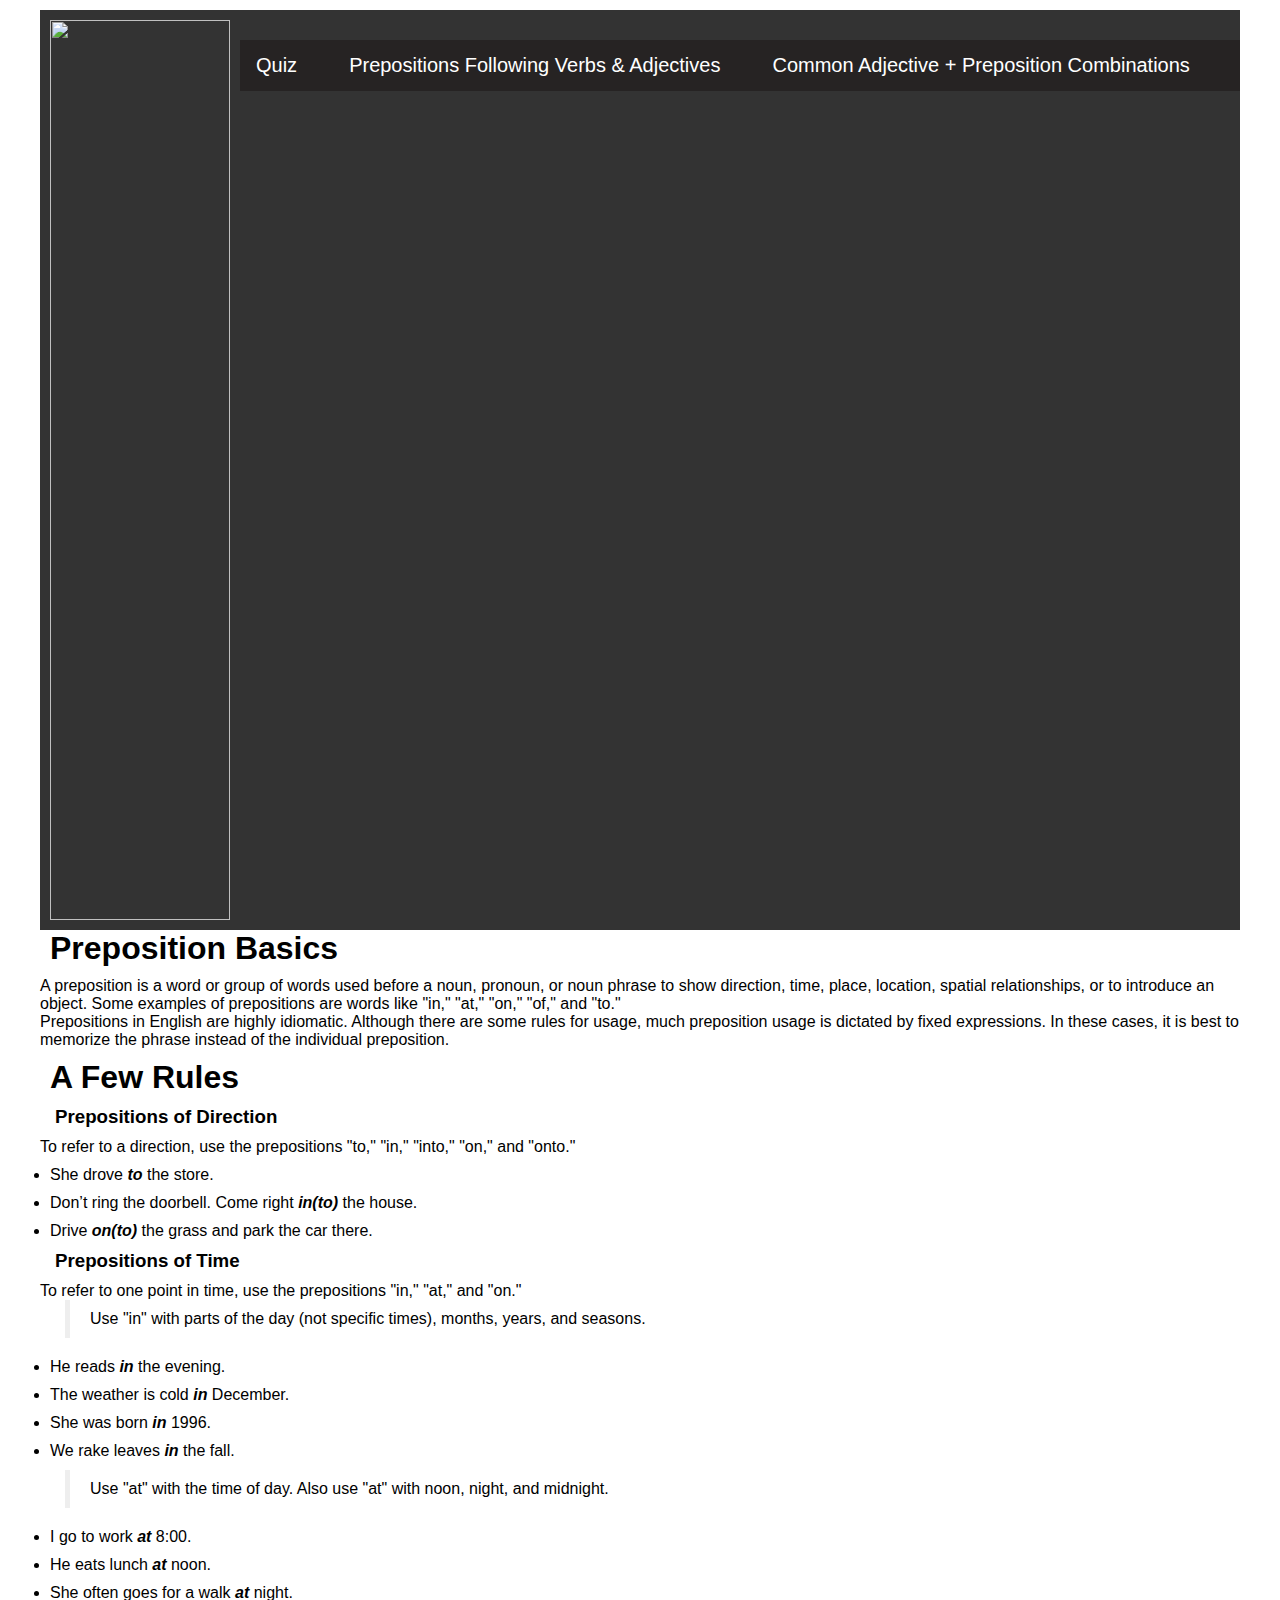
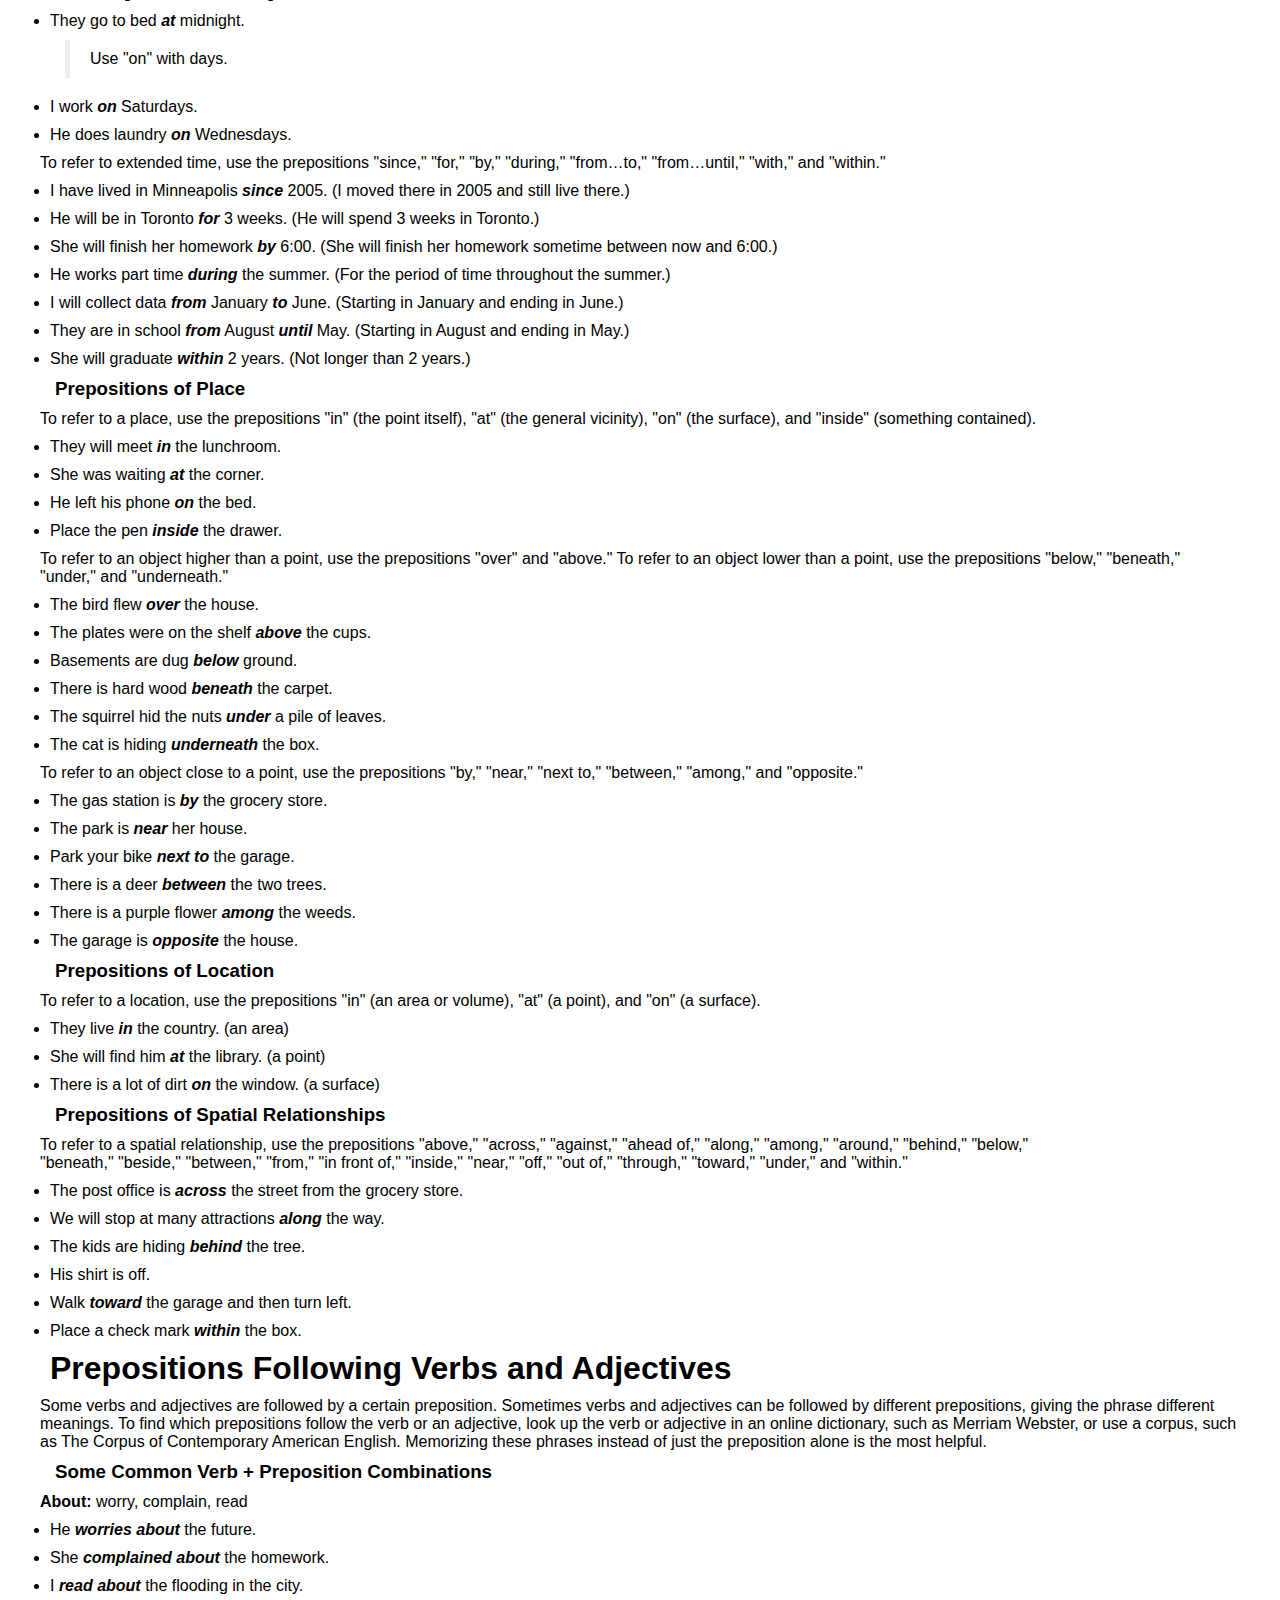
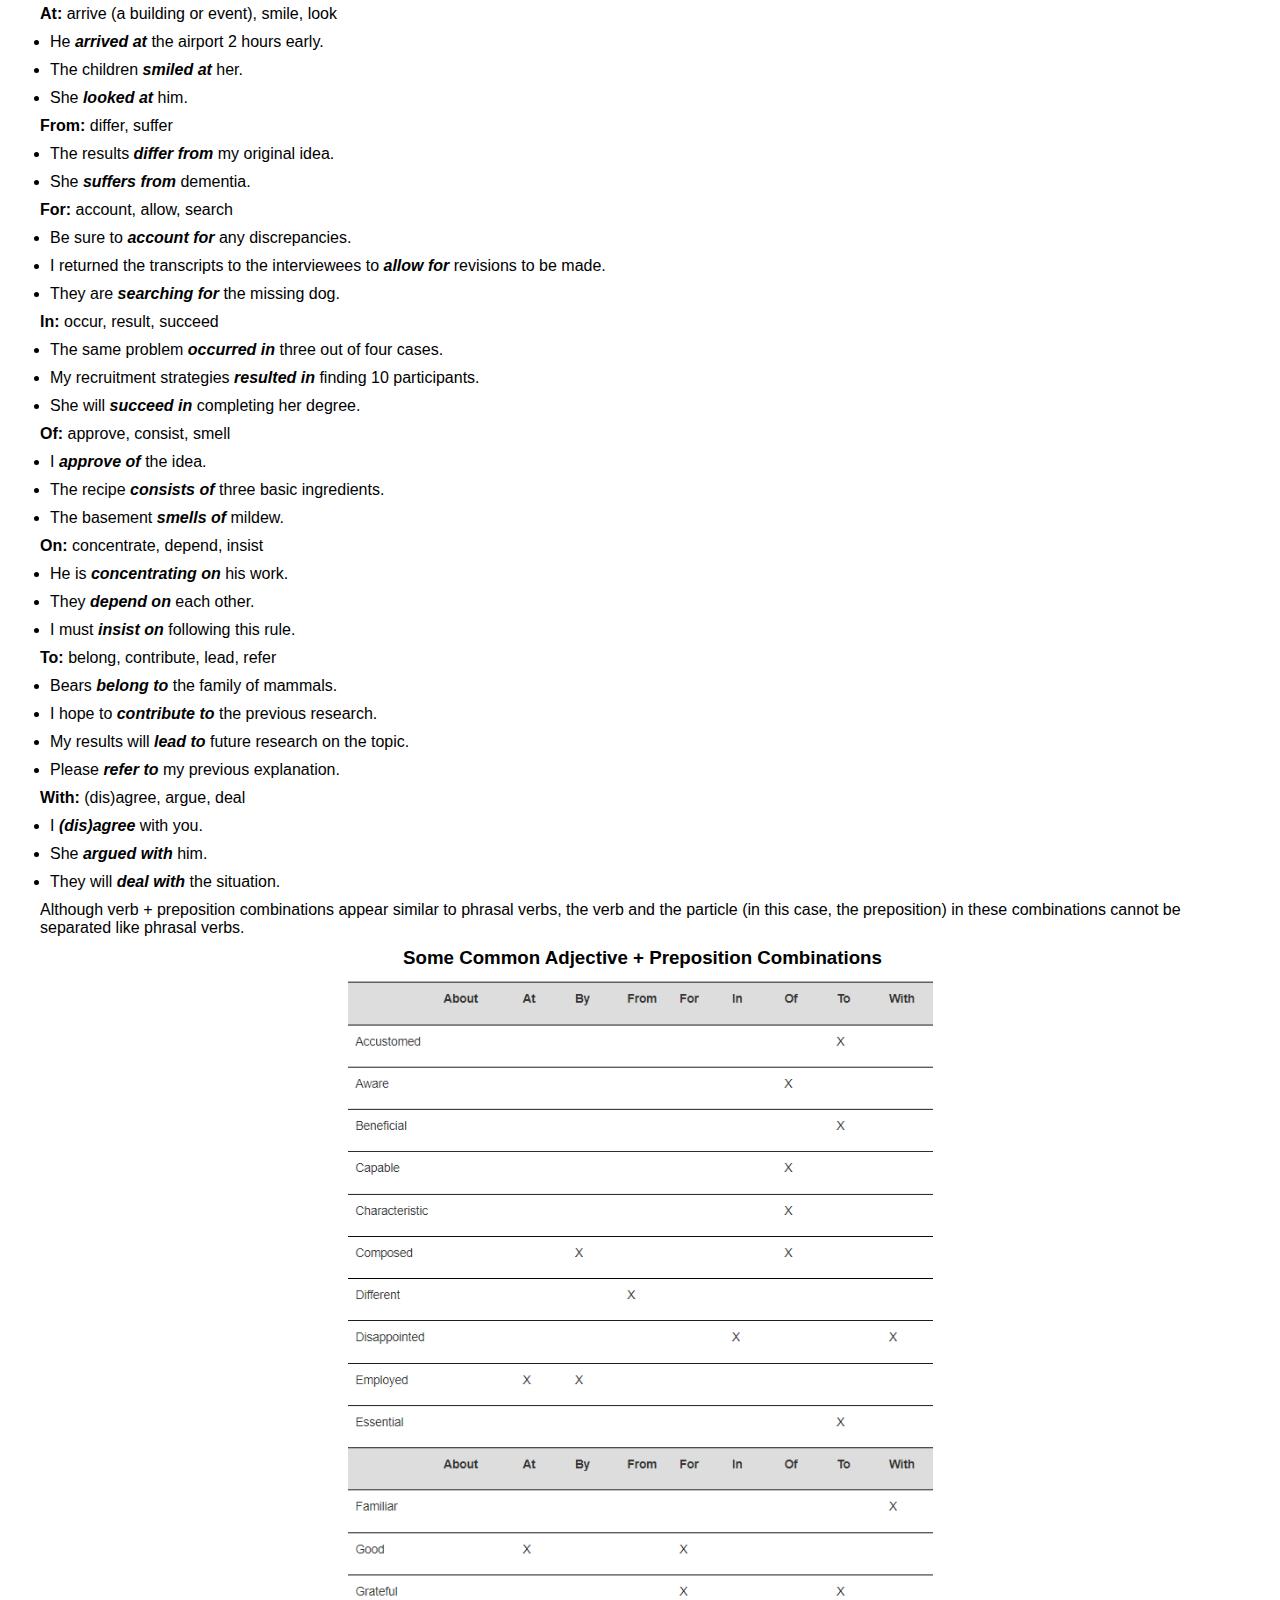
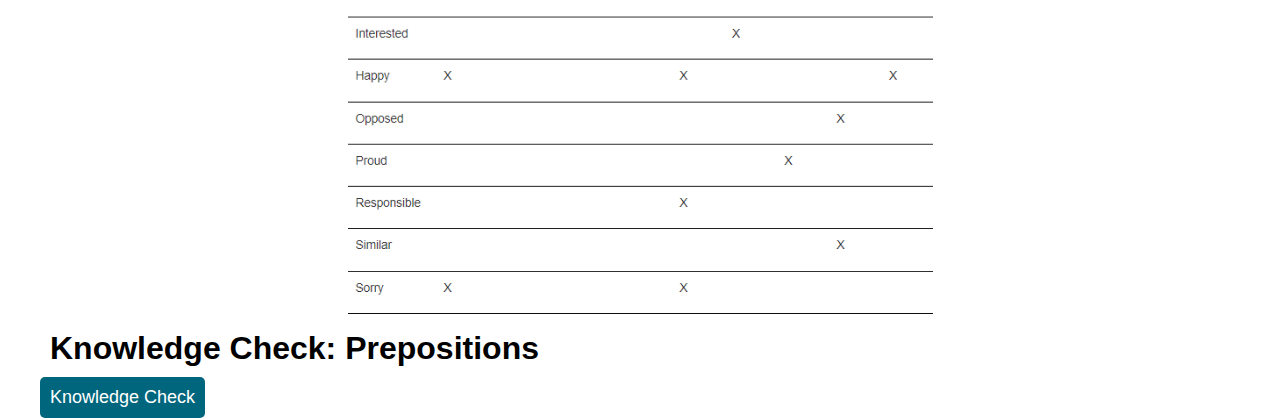
==== index.html @ c56d1563 "Add files via upload" ====
<html>

<head>
    <title>Prepositions | by Charan Katyal</title>
    <link rel="stylesheet" href="css/style.css" />
    <link rel="icon" href="Images/icon.png">
</head>

<body>
    <div class="container">
        <div class="row" id="row-1" style="background:#333">
            <div class="logo" style="color: #333;"><img src="images/logo.png" width="100%" /></div>
            <div class="menu">
                <ul>
                    <li><a href="quiz.html">Quiz</a></li>
                    <li><a href="#Prepositions Following Verbs and Adjectives">Prepositions Following Verbs &
                            Adjectives</a></li>
                    <li><a href="#Some Common Adjective + Preposition Combinations">Common Adjective + Preposition Combinations</a></li>
                </ul>
            </div>
        </div>
        <div class="entire">
            <div class="basic">
                <h1>Preposition Basics</h1>
                <p>A preposition is a word or group of words used before a noun, pronoun, or noun phrase to show
                    direction, time, place, location, spatial relationships, or to introduce an object. Some examples of
                    prepositions are words like "in," "at," "on," "of," and "to."</p>
                <p>
                    Prepositions in English are highly idiomatic. Although there are some rules for usage, much
                    preposition usage is dictated by fixed expressions. In these cases, it is best to memorize the
                    phrase instead of the individual preposition.
                </p>

            </div>
            <div class="rules">
                <h1>A Few Rules</h1>
                <h3>Prepositions of Direction</h3>
                <p>To refer to a direction, use the prepositions "to," "in," "into," "on," and "onto."</p>
                <ul>
                    <li>She drove <b><i>to</i></b> the store.</li>
                    <li>Don’t ring the doorbell. Come right <b><i>in(to)</i></b> the house.</li>
                    <li>Drive <b><i>on(to)</i></b> the grass and park the car there.</li>
                </ul>
                <h3>Prepositions of Time</h3>
                <p>To refer to one point in time, use the prepositions "in," "at," and "on."</p>
                <blockquote>Use "in" with parts of the day (not specific times), months, years, and seasons.
                </blockquote>
                <ul>
                    <li>He reads <b><i>in</i></b> the evening.</li>
                    <li>The weather is cold <b><i>in</i></b> December.</li>
                    <li>She was born <b><i>in</i></b> 1996.</li>
                    <li>We rake leaves <b><i>in</i></b> the fall.</li>
                </ul>
                <blockquote>Use "at" with the time of day. Also use "at" with noon, night, and midnight.</blockquote>
                <ul>
                    <li>I go to work <b><i>at</i></b> 8:00.</li>
                    <li>He eats lunch <b><i>at</i></b> noon.</li>
                    <li>She often goes for a walk <b><i>at</i></b> night.</li>
                    <li>They go to bed <b><i>at</i></b> midnight.</li>
                </ul>
                <blockquote>Use "on" with days.</blockquote>
                <ul>
                    <li>I work <b><i>on</i></b> Saturdays.</li>
                    <li>He does laundry <b><i>on</i></b> Wednesdays.</li>
                </ul>
                <p>To refer to extended time, use the prepositions "since," "for," "by," "during," "from…to,"
                    "from…until," "with," and "within."</p>
                <ul>
                    <li>I have lived in Minneapolis <b><i>since</i></b> 2005. (I moved there in 2005 and still live
                        there.)</li>
                    <li>He will be in Toronto <b><i>for</i></b> 3 weeks. (He will spend 3 weeks in Toronto.)</li>
                    <li>She will finish her homework <b><i>by</i></b> 6:00. (She will finish her homework sometime
                        between now and
                        6:00.)</li>
                    <li>He works part time <b><i>during</i></b> the summer. (For the period of time throughout the
                        summer.)</li>
                    <li>I will collect data <b><i>from</i></b> January <b><i>to</i></b> June. (Starting in January and
                        ending in June.)</li>
                    <li>They are in school <b><i>from</i></b> August <b><i>until</i></b> May. (Starting in August and
                        ending in May.)</li>
                    <li>She will graduate <b><i>within</i></b> 2 years. (Not longer than 2 years.)</li>
                </ul>

                <h3>Prepositions of Place</h3>
                <p>To refer to a place, use the prepositions "in" (the point itself), "at" (the general vicinity), "on"
                    (the surface), and "inside" (something contained).</p>
                <ul>
                    <li>They will meet <b><i>in</i></b> the lunchroom.</li>
                    <li>She was waiting <b><i>at</i></b> the corner.</li>
                    <li>He left his phone <b><i>on</i></b> the bed.</li>
                    <li>Place the pen <b><i>inside</i></b> the drawer.</li>
                </ul>
                <p>To refer to an object higher than a point, use the prepositions "over" and "above." To refer to an
                    object lower than a point, use the prepositions "below," "beneath," "under," and "underneath."</p>
                <ul>
                    <li>The bird flew <b><i>over</i></b> the house.</li>
                    <li>The plates were on the shelf <b><i>above</i></b> the cups.</li>
                    <li>Basements are dug <b><i>below</i></b> ground.</li>
                    <li>There is hard wood <b><i>beneath</i></b> the carpet.</li>
                    <li>The squirrel hid the nuts <b><i>under</i></b> a pile of leaves.</li>
                    <li>The cat is hiding <b><i>underneath</i></b> the box.</li>
                </ul>
                <p> To refer to an object close to a point, use the prepositions "by," "near," "next to," "between,"
                    "among," and "opposite."</p>
                <ul>
                    <li>The gas station is <b><i>by</i></b> the grocery store.</li>
                    <li>The park is <b><i>near</i></b> her house.</li>
                    <li>Park your bike <b><i>next to</i></b> the garage.</li>
                    <li>There is a deer <b><i>between</i></b> the two trees.</li>
                    <li>There is a purple flower <b><i>among</i></b> the weeds.</li>
                    <li>The garage is <b><i>opposite</i></b> the house.</li>
                </ul>
                <h3>Prepositions of Location</h3>
                <p>To refer to a location, use the prepositions "in" (an area or volume), "at" (a point), and "on" (a
                    surface).</p>
                <ul>
                    <li>They live <b><i>in</i></b> the country. (an area)</li>
                    <li>She will find him <b><i>at</i></b> the library. (a point)</li>
                    <li>There is a lot of dirt <b><i>on</i></b> the window. (a surface)</li>
                </ul>
                <h3>Prepositions of Spatial Relationships</h3>
                <p>To refer to a spatial relationship, use the prepositions "above," "across," "against," "ahead of,"
                    "along," "among," "around," "behind," "below,"<br>
                    "beneath," "beside," "between," "from," "in front of," "inside," "near," "off," "out of," "through,"
                    "toward," "under," and "within."</p>
                <a name="Prepositions Following Verbs and Adjectives"></a>
                <ul>
                    <li>The post office is <b><i>across</i></b> the street from the grocery store.</li>
                    <li>We will stop at many attractions <b><i>along</i></b> the way.</li>
                    <li>The kids are hiding <b><i>behind</i></b> the tree.</li>
                    <li>His shirt is <b><i></i></b>off.</li>
                    <li>Walk <b><i>toward</i></b> the garage and then turn left.</li>
                    <li>Place a check mark <b><i>within</i></b> the box.</li>
                </ul>
            </div>
            <div class="verbAndAdjective">

                <h1>Prepositions Following Verbs and Adjectives</h1>
                <p>Some verbs and adjectives are followed by a certain preposition. Sometimes verbs and adjectives can
                    be followed by different prepositions, giving the phrase different meanings. To find which
                    prepositions follow the verb or an adjective, look up the verb or adjective in an online dictionary,
                    such as Merriam Webster, or use a corpus, such as The Corpus of Contemporary American English.
                    Memorizing these phrases instead of just the preposition alone is the most helpful.</p>

                <h3>Some Common Verb + Preposition Combinations</h3>
                <p><b>About:</b> worry, complain, read</p>
                <ul>
                    <li>He <b><i>worries about</i></b> the future.</li>
                    <li>She <b><i>complained about</i></b> the homework.</li>
                    <li>I <b><i>read about</i></b> the flooding in the city.</li>
                </ul>
                <p><b>At:</b> arrive (a building or event), smile, look</p>
                <ul>
                    <li>He <b><i>arrived at</i></b> the airport 2 hours early.</li>
                    <li>The children <b><i>smiled at</i></b> her.</li>
                    <li>She <b><i>looked at</i></b> him.</li>
                </ul>
                <p><b>From:</b> differ, suffer</p>
                <ul>
                    <li>The results <b><i>differ from</i></b> my original idea.</li>
                    <li>She <b><i>suffers from</i></b> dementia.</li>
                </ul>
                <p><b>For:</b> account, allow, search</p>
                <ul>
                    <li>Be sure to <b><i>account for</i></b> any discrepancies.</li>
                    <li>I returned the transcripts to the interviewees to <b><i>allow for</i></b> revisions to be made.
                    </li>
                    <li>They are <b><i>searching for</i></b> the missing dog.</li>
                </ul>

                <p><b>In:</b> occur, result, succeed</p>
                <ul>
                    <li>The same problem <b><i>occurred in</i></b> three out of four cases.</li>
                    <li>My recruitment strategies <b><i>resulted in</i></b> finding 10 participants.</li>
                    <li>She will <b><i>succeed in</i></b> completing her degree.</li>
                </ul>
                <p><b>Of:</b> approve, consist, smell</p>
                <ul>
                    <li>I <b><i>approve of</i></b> the idea.</li>
                    <li>The recipe <b><i>consists of</i></b> three basic ingredients.</li>
                    <li>The basement <b><i>smells of</i></b> mildew.</li>
                </ul>
                <p><b>On:</b> concentrate, depend, insist</p>
                <ul>
                    <li>He is <b><i>concentrating on</i></b> his work.</li>
                    <li>They <b><i>depend on</i></b> each other.</li>
                    <li>I must <b><i>insist on</i></b> following this rule.</li>
                </ul>
                <p><b>To:</b> belong, contribute, lead, refer</p>
                <ul>
                    <li>Bears <b><i>belong to</i></b> the family of mammals.</li>
                    <li>I hope to <b><i>contribute to</i></b> the previous research.</li>
                    <li>My results will <b><i>lead to</i></b> future research on the topic.</li>
                    <li>Please <b><i>refer to</i></b> my previous explanation.</li>
                </ul>
                <a name= "Some Common Adjective + Preposition Combinations"></a>
                <p><b>With:</b> (dis)agree, argue, deal</p>
                <ul>
                    <li>I <b><i>(dis)agree</i></b> with you.</li>
                    <li>She <b><i>argued with</i></b> him.</li>
                    <li>They will <b><i>deal with</i></b> the situation.</li>
                </ul>
                <p>Although verb + preposition combinations appear similar to phrasal verbs, the verb and the particle
                    (in this case, the preposition) in these combinations cannot be separated like phrasal verbs.</p>

                <div style="text-align: center;">
                    <h3>Some Common Adjective + Preposition Combinations</h3>
                    <img src="Images/Preposition.png" alt="" width="600px">
                </div>
                <h1>Knowledge Check: Prepositions</h1>
                <a href="quiz.html"><button>Knowledge Check</button></a>
            </div>
        </div>
    </div>

    <script>
        window.onscroll = function () { myFunction() };

        var header = document.getElementById("row-1");
        var sticky = header.offsetTop;

        function myFunction() {
            if (window.pageYOffset > sticky) {
                header.classList.add("sticky");
            } else {
                header.classList.remove("sticky");
            }
        }
    </script>
</body>

</html>
---- css/style.css ----
* {
    box-sizing: border-box;
    padding: 0px;
    margin: 0px;
    scroll-behavior: smooth;
}

body{
    font-family: Arial, sans-serif;
}

.container {
    width: 1200px;
    margin: auto;
}

.row {
    width: 100%;
    float: left;
}

.logo {
    width: 200px;
    float: left;
    background: #333;
    padding: 10px;
    color: white
}

.menu {
    width: 1000px;
    float: left;
    text-align: Center;
    background: #262323;
    color: white;
    font-size: 50px;
    margin-top: 30px;
}

.menu ul {
    list-style-type: none;
    margin: 0;
    padding: 0;
    overflow: hidden;
    background-color: #262323;
}

.menu li {
    float: left;
}

.menu li a {
    display: block;
    color: white;
    text-align: center;
    padding: 14px 16px;
    text-decoration: none;
}

.menu li a:hover{
    background-color: #111;
}

.menu a {
    color: red;
    text-decoration: none;
    padding: 50px;
    margin-right: 20px;
}

.menu a {
    font-size: 20px
}

blockquote {
    font-size: 1em !important;
    margin-left: 25px !important;
}

blockquote {
    padding: 10px 20px;
    margin: 0 0 20px;
    font-size: 17.5px;
    border-left: 5px solid #eee;
}

button{
    background-color: rgb(0 102 125);
    border: 0px;
    padding: 10px;
    color: white;
    font-size: large;
    border-radius: 5px;
    cursor: pointer;
}

button:hover{
    background-color: #d4af37;
}

.entire h1{
    margin: 10px;
}

.entire h3{
    margin: 10px 10px 10px 15px;
}

.sticky {
    position: fixed;
    top: 0;
    width: 1200px;
}

.entire li{
    margin: 10px;
}
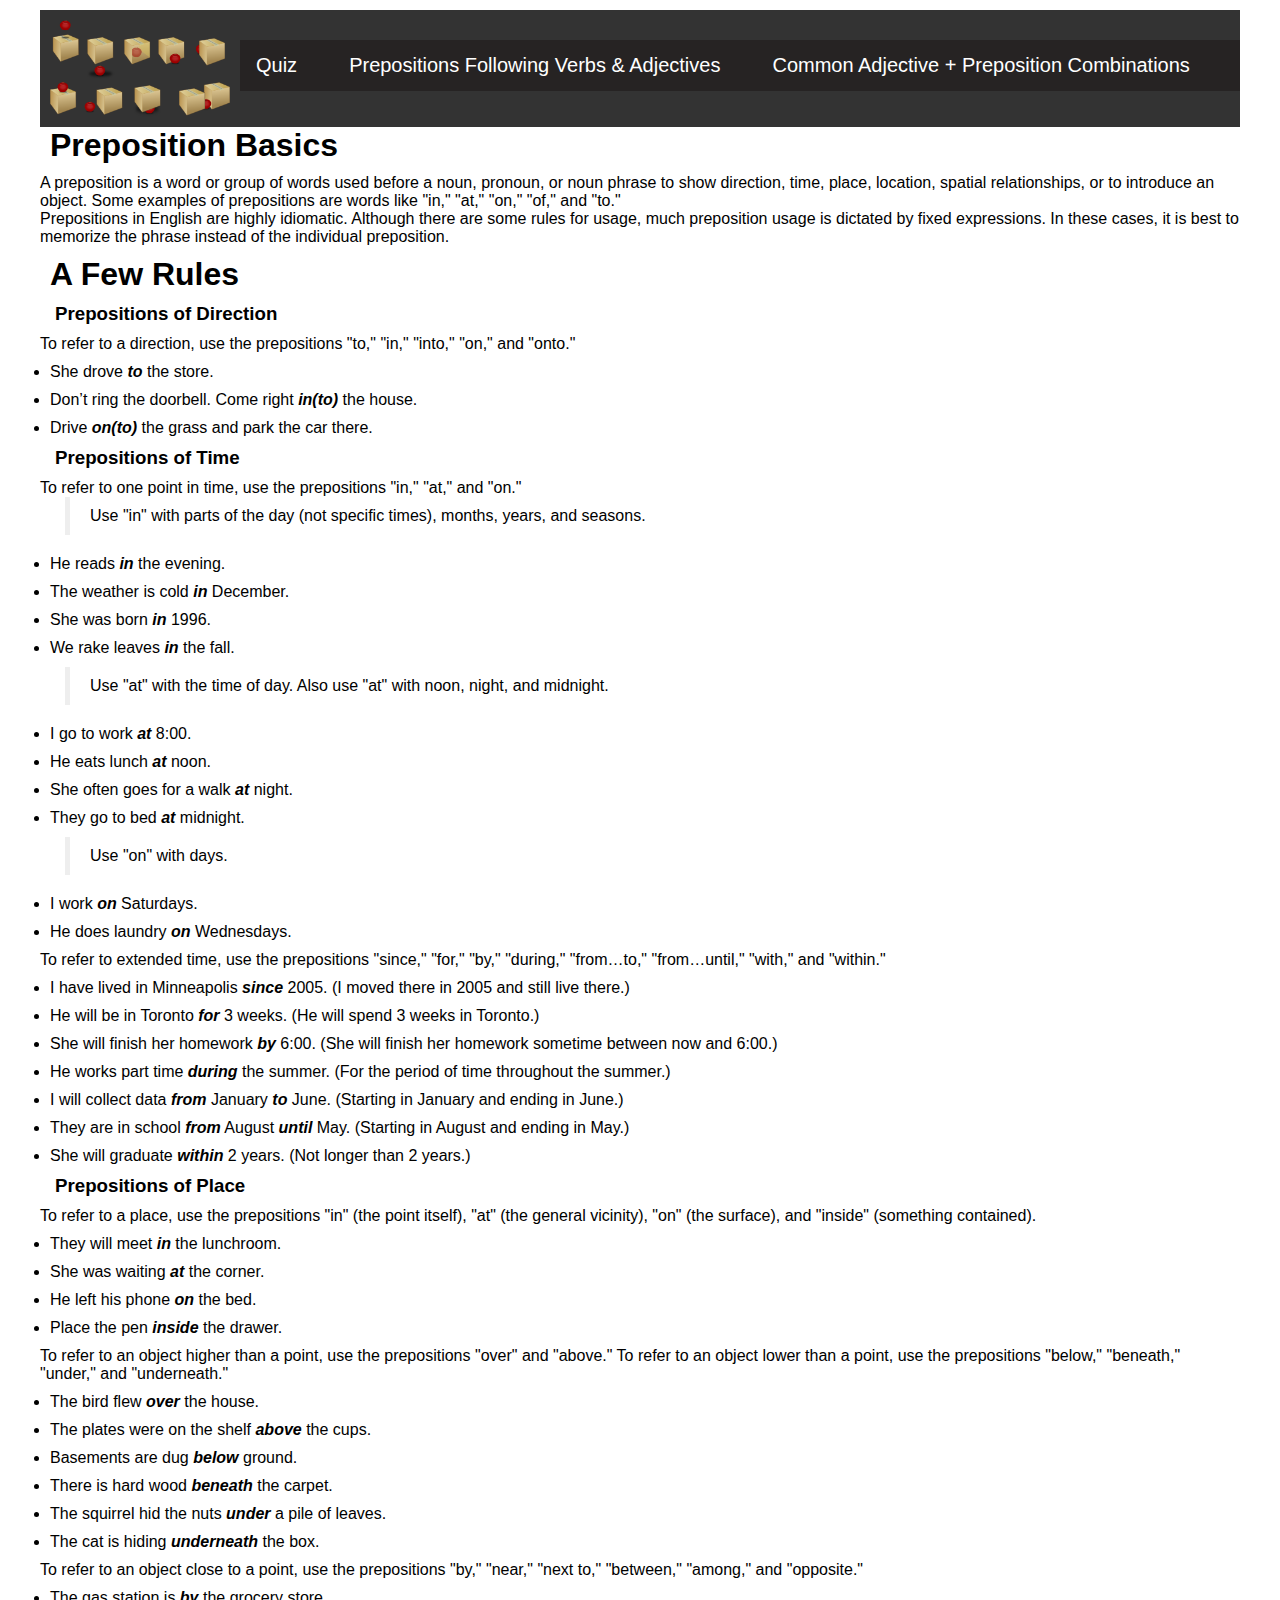
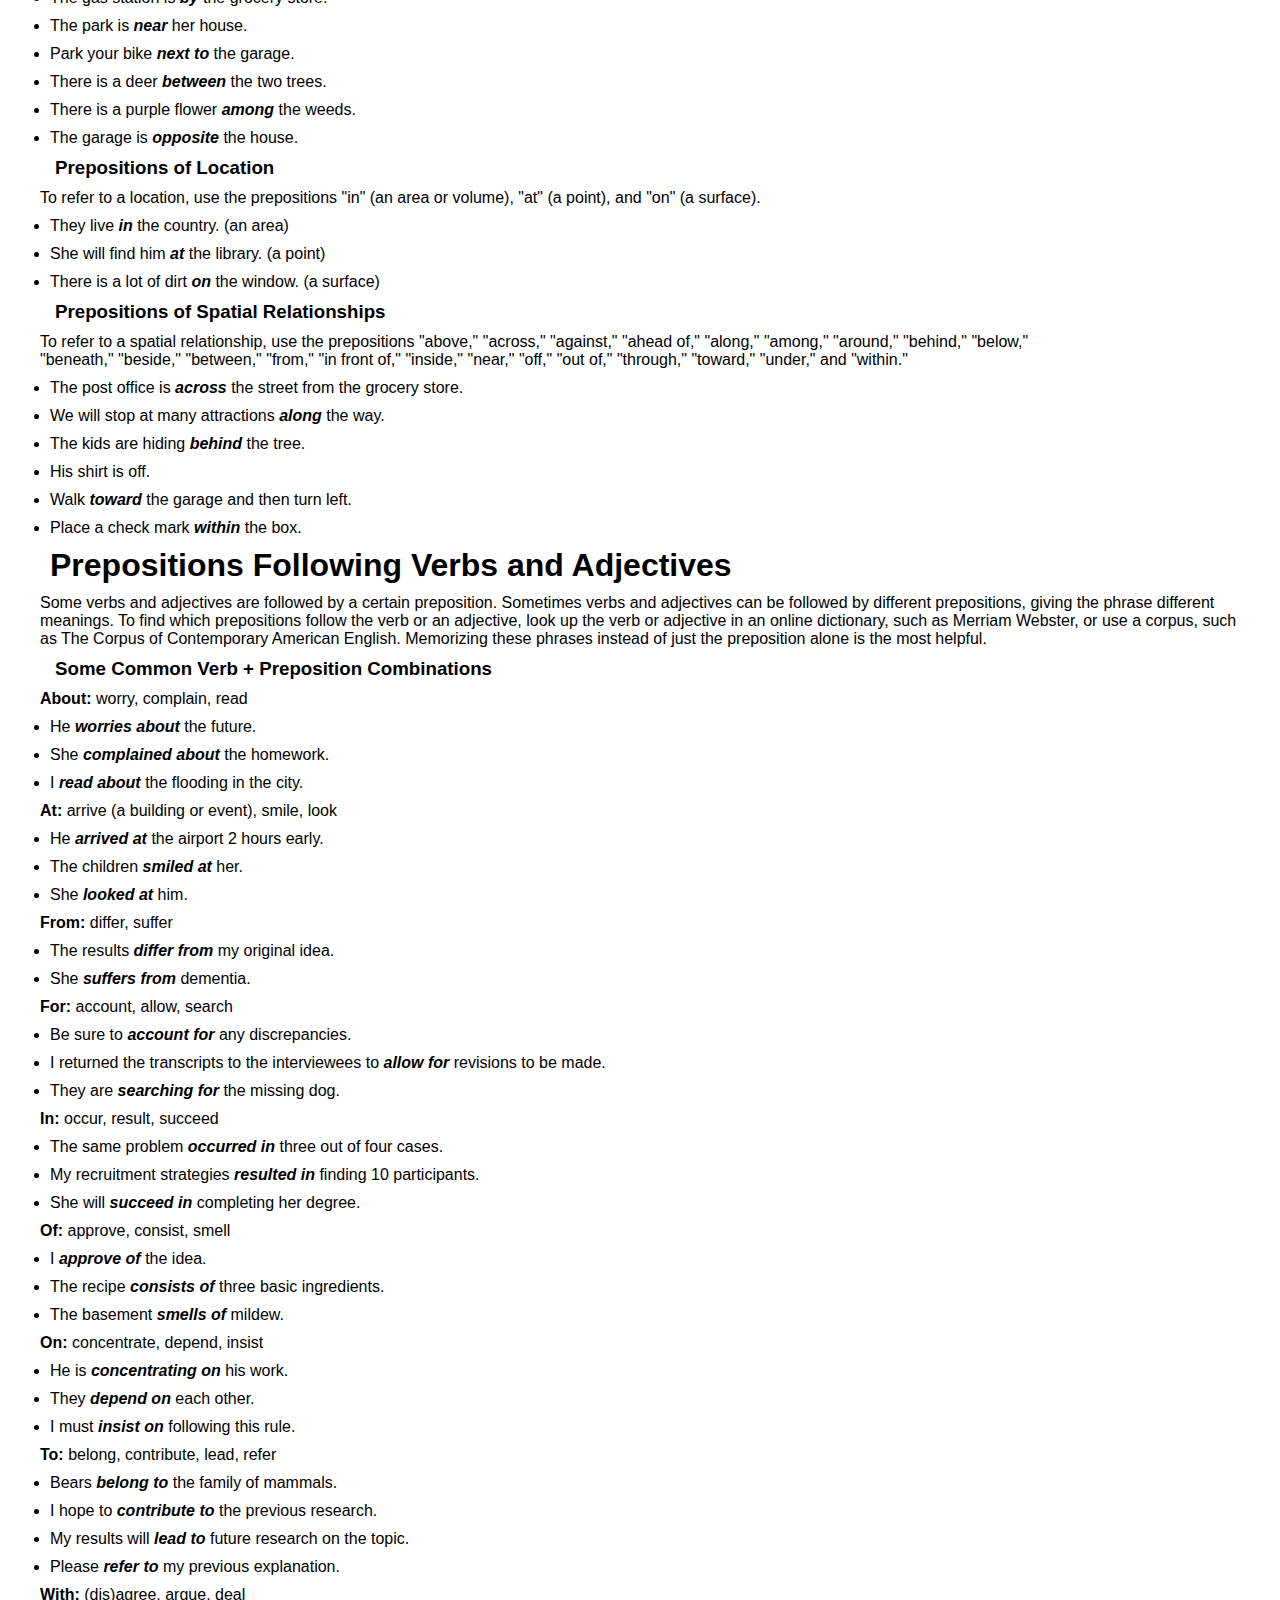
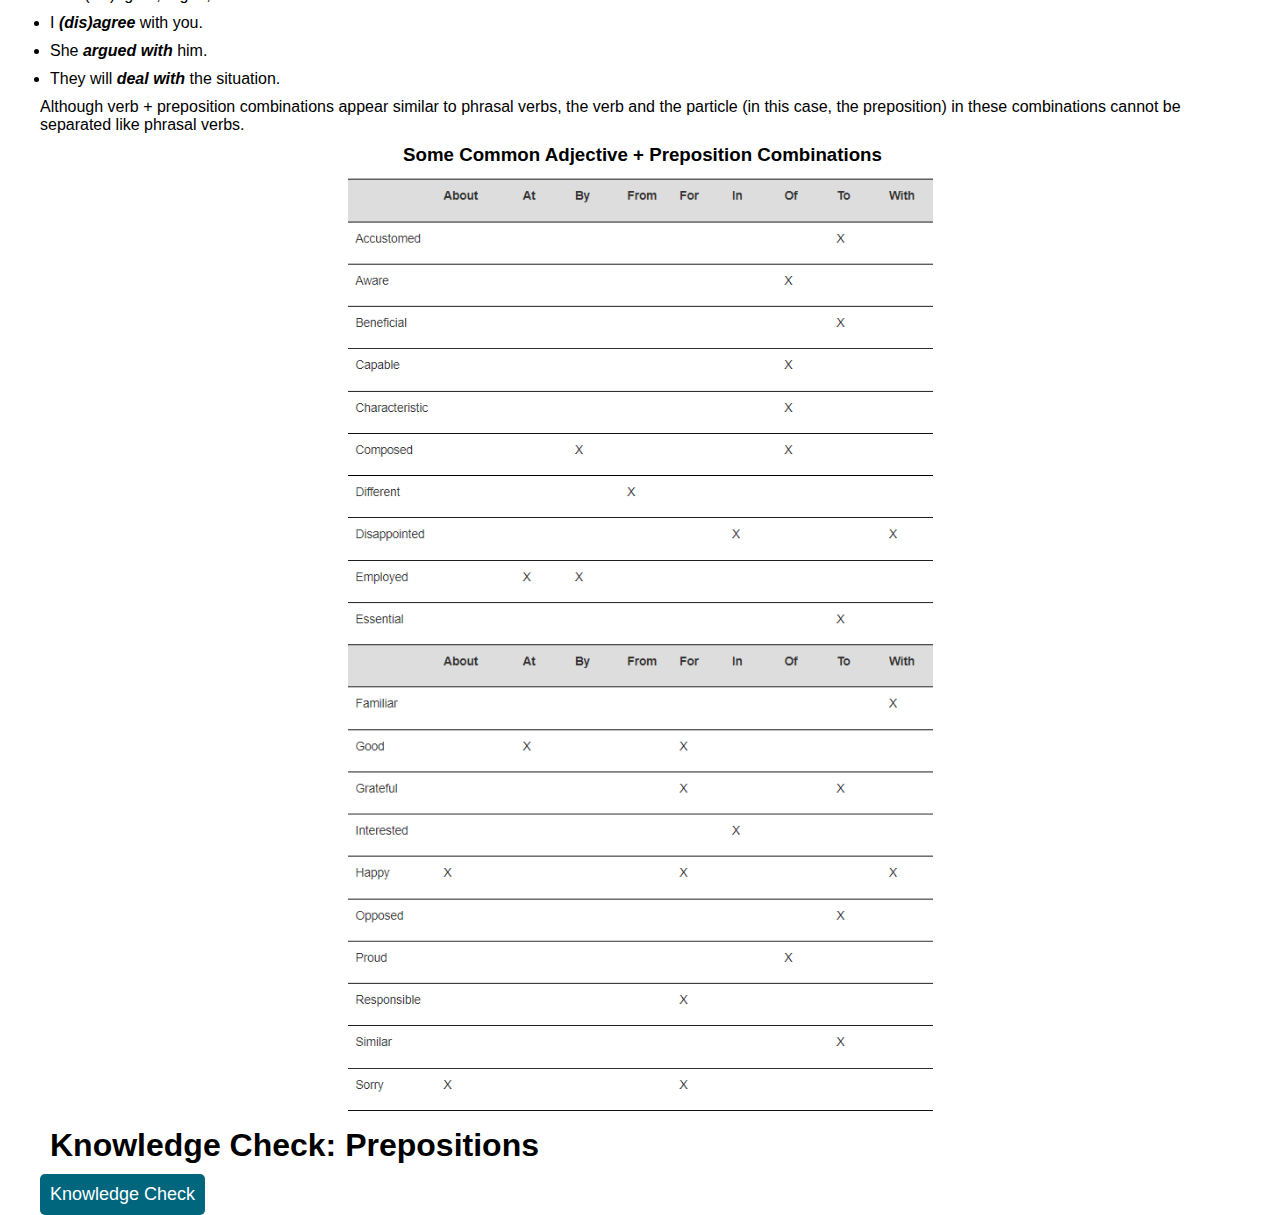
==== commit 4d1ee527: "Update index.html" ====
--- a/index.html
+++ b/index.html
@@ -9,7 +9,7 @@
 <body>
     <div class="container">
         <div class="row" id="row-1" style="background:#333">
-            <div class="logo" style="color: #333;"><img src="images/logo.png" width="100%" /></div>
+            <div class="logo" style="color: #333;"><img src="Images/logo.png" width="100%" /></div>
             <div class="menu">
                 <ul>
                     <li><a href="quiz.html">Quiz</a></li>
@@ -229,4 +229,4 @@
     </script>
 </body>
 
-</html>+</html>
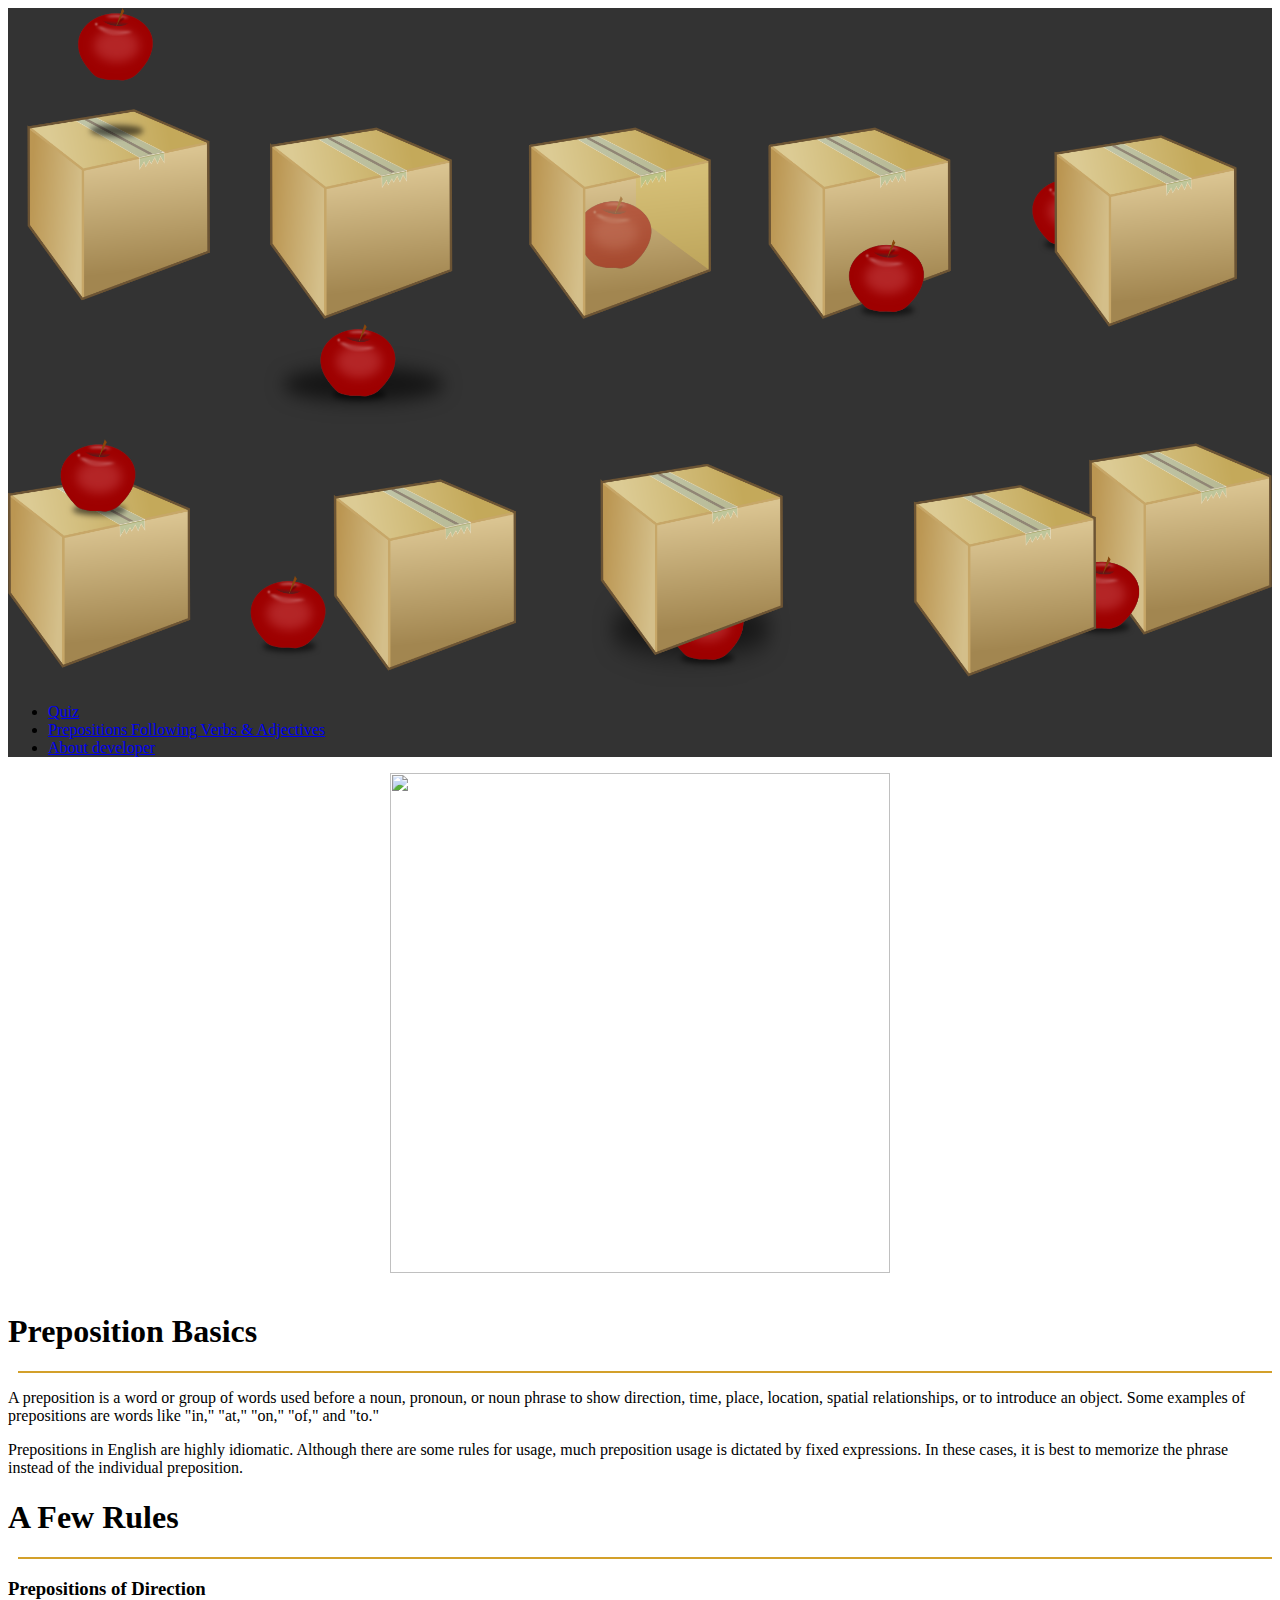
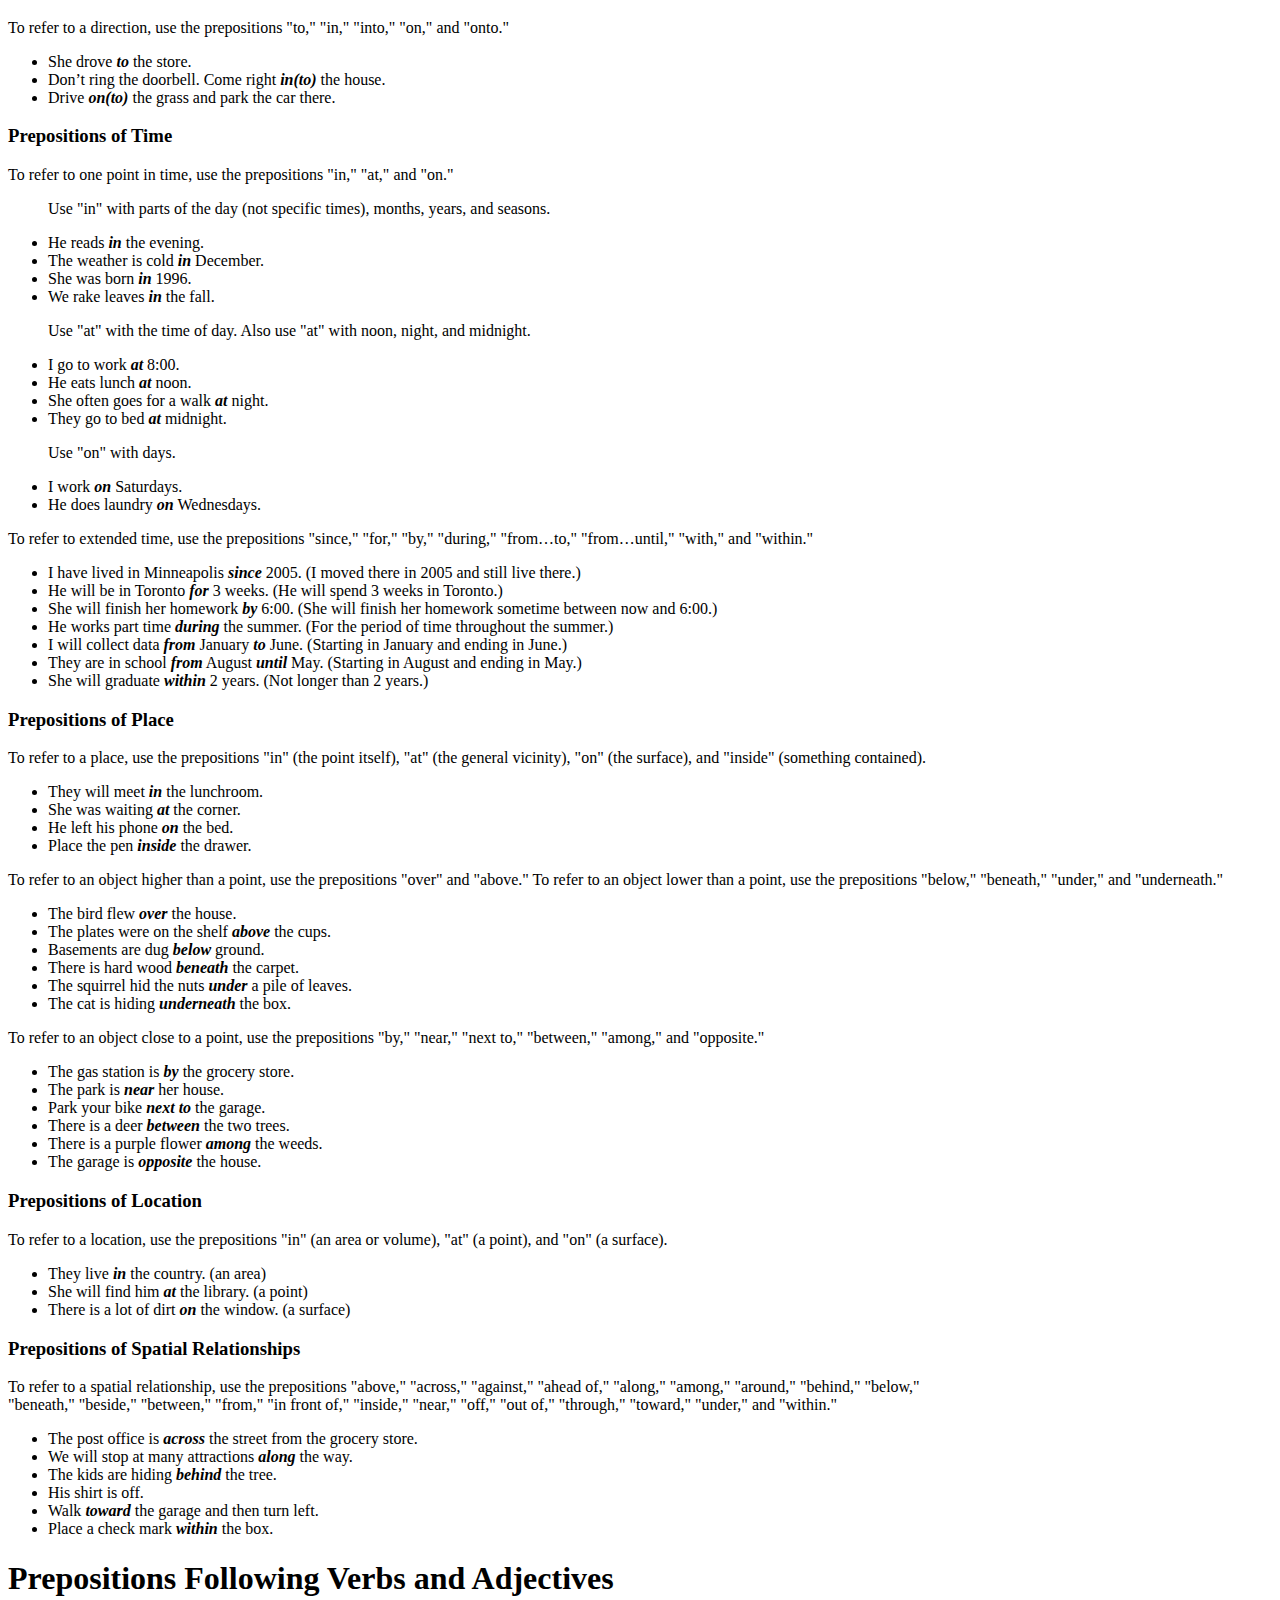
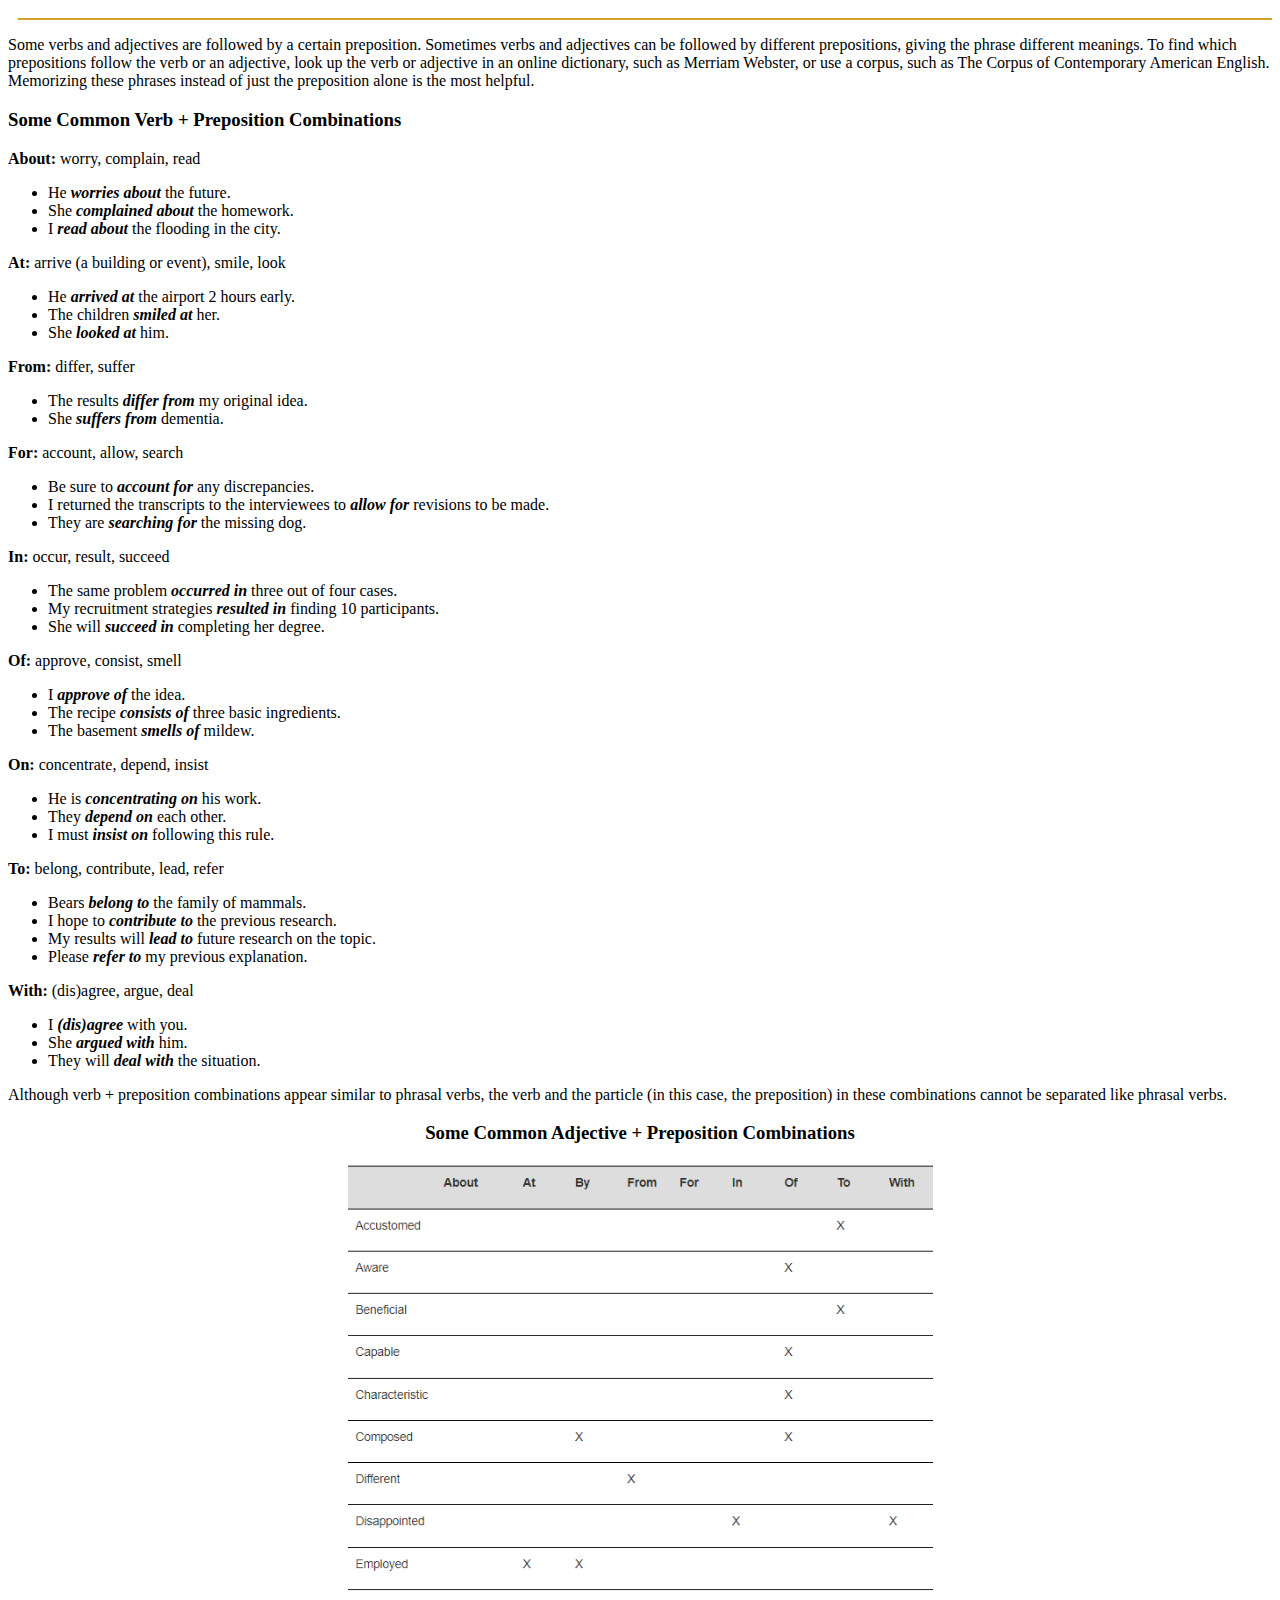
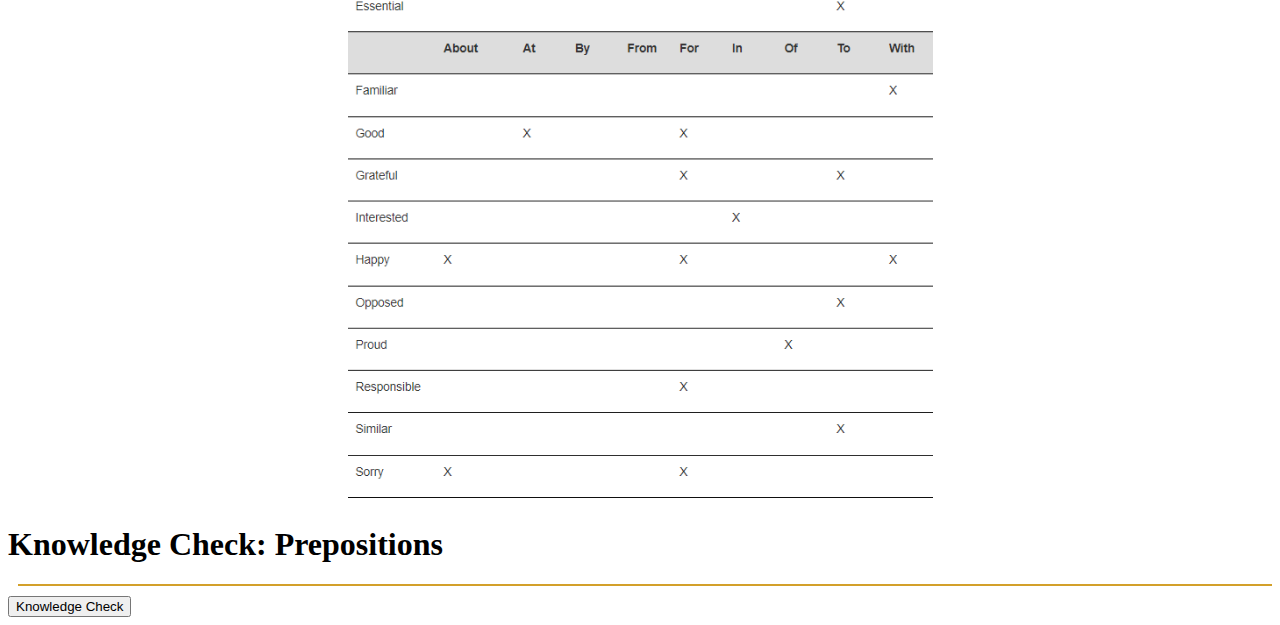
==== commit 4b51b4d4: "Add files via upload" ====
--- a/index.html
+++ b/index.html
@@ -3,25 +3,46 @@
 <head>
     <title>Prepositions | by Charan Katyal</title>
     <link rel="stylesheet" href="css/style.css" />
-    <link rel="icon" href="Images/icon.png">
+    <link rel="icon" href="Images/logo.png">
 </head>
 
 <body>
     <div class="container">
         <div class="row" id="row-1" style="background:#333">
-            <div class="logo" style="color: #333;"><img src="Images/logo.png" width="100%" /></div>
+            <div class="logo" style="color: #333;"><img src="Images/logo.png" width="100%"/></div>
             <div class="menu">
                 <ul>
                     <li><a href="quiz.html">Quiz</a></li>
                     <li><a href="#Prepositions Following Verbs and Adjectives">Prepositions Following Verbs &
                             Adjectives</a></li>
-                    <li><a href="#Some Common Adjective + Preposition Combinations">Common Adjective + Preposition Combinations</a></li>
-                </ul>
-            </div>
+                    <li><a href="#Some Common Adjective + Preposition Combinations">About developer</a></li>
+                </ul>
+            </div>
+        </div>
+        <div class="slideshow-container"">
+            <div class="mySlides fade" style="text-align: center;">
+                <img src="Images/slide-1.JPG" style="height: 500px;">
+            </div>
+
+            <div class="mySlides fade" style="text-align: center;">
+                <img src="Images/slide-2.JPG" style="height: 500px;">
+            </div>
+
+            <div class="mySlides fade" style="text-align: center;">
+                <img src="Images/slide-3.webp" style="height: 500px;">
+            </div>
+        </div>
+        <br>
+
+        <div style="text-align:center">
+            <span class="dot" onclick="currentSlide(1)"></span>
+            <span class="dot" onclick="currentSlide(2)"></span>
+            <span class="dot" onclick="currentSlide(3)"></span>
         </div>
         <div class="entire">
             <div class="basic">
                 <h1>Preposition Basics</h1>
+                <hr color="#d3a02a" style="margin: 0px 0px 10px 10px;">
                 <p>A preposition is a word or group of words used before a noun, pronoun, or noun phrase to show
                     direction, time, place, location, spatial relationships, or to introduce an object. Some examples of
                     prepositions are words like "in," "at," "on," "of," and "to."</p>
@@ -34,6 +55,7 @@
             </div>
             <div class="rules">
                 <h1>A Few Rules</h1>
+                <hr color="#d3a02a" style="margin: 0px 0px 10px 10px;">
                 <h3>Prepositions of Direction</h3>
                 <p>To refer to a direction, use the prepositions "to," "in," "into," "on," and "onto."</p>
                 <ul>
@@ -136,6 +158,7 @@
             <div class="verbAndAdjective">
 
                 <h1>Prepositions Following Verbs and Adjectives</h1>
+                <hr color="#d3a02a" style="margin: 0px 0px 10px 10px;">
                 <p>Some verbs and adjectives are followed by a certain preposition. Sometimes verbs and adjectives can
                     be followed by different prepositions, giving the phrase different meanings. To find which
                     prepositions follow the verb or an adjective, look up the verb or adjective in an online dictionary,
@@ -193,7 +216,7 @@
                     <li>My results will <b><i>lead to</i></b> future research on the topic.</li>
                     <li>Please <b><i>refer to</i></b> my previous explanation.</li>
                 </ul>
-                <a name= "Some Common Adjective + Preposition Combinations"></a>
+                <a name="Some Common Adjective + Preposition Combinations"></a>
                 <p><b>With:</b> (dis)agree, argue, deal</p>
                 <ul>
                     <li>I <b><i>(dis)agree</i></b> with you.</li>
@@ -208,6 +231,7 @@
                     <img src="Images/Preposition.png" alt="" width="600px">
                 </div>
                 <h1>Knowledge Check: Prepositions</h1>
+                <hr color="#d3a02a" style="margin: 0px 0px 10px 10px;">
                 <a href="quiz.html"><button>Knowledge Check</button></a>
             </div>
         </div>
@@ -226,7 +250,45 @@
                 header.classList.remove("sticky");
             }
         }
+        function autoNextSlide() {
+            setTimeout(() => {
+                plusSlides(1);
+                autoNextSlide();
+            }, 4000);
+        }
+
+        setTimeout(() => {
+            plusSlides(1);
+            autoNextSlide();
+        }, 4000);
+
+        let slideIndex = 1;
+        showSlides(slideIndex);
+
+        function plusSlides(n) {
+            showSlides(slideIndex += n);
+        }
+
+        function currentSlide(n) {
+            showSlides(slideIndex = n);
+        }
+
+        function showSlides(n) {
+            let i;
+            let slides = document.getElementsByClassName("mySlides");
+            let dots = document.getElementsByClassName("dot");
+            if (n > slides.length) { slideIndex = 1 }
+            if (n < 1) { slideIndex = slides.length }
+            for (i = 0; i < slides.length; i++) {
+                slides[i].style.display = "none";
+            }
+            for (i = 0; i < dots.length; i++) {
+                dots[i].className = dots[i].className.replace(" active", "");
+            }
+            slides[slideIndex - 1].style.display = "block";
+            dots[slideIndex - 1].className += " active";
+        }
     </script>
 </body>
 
-</html>
+</html>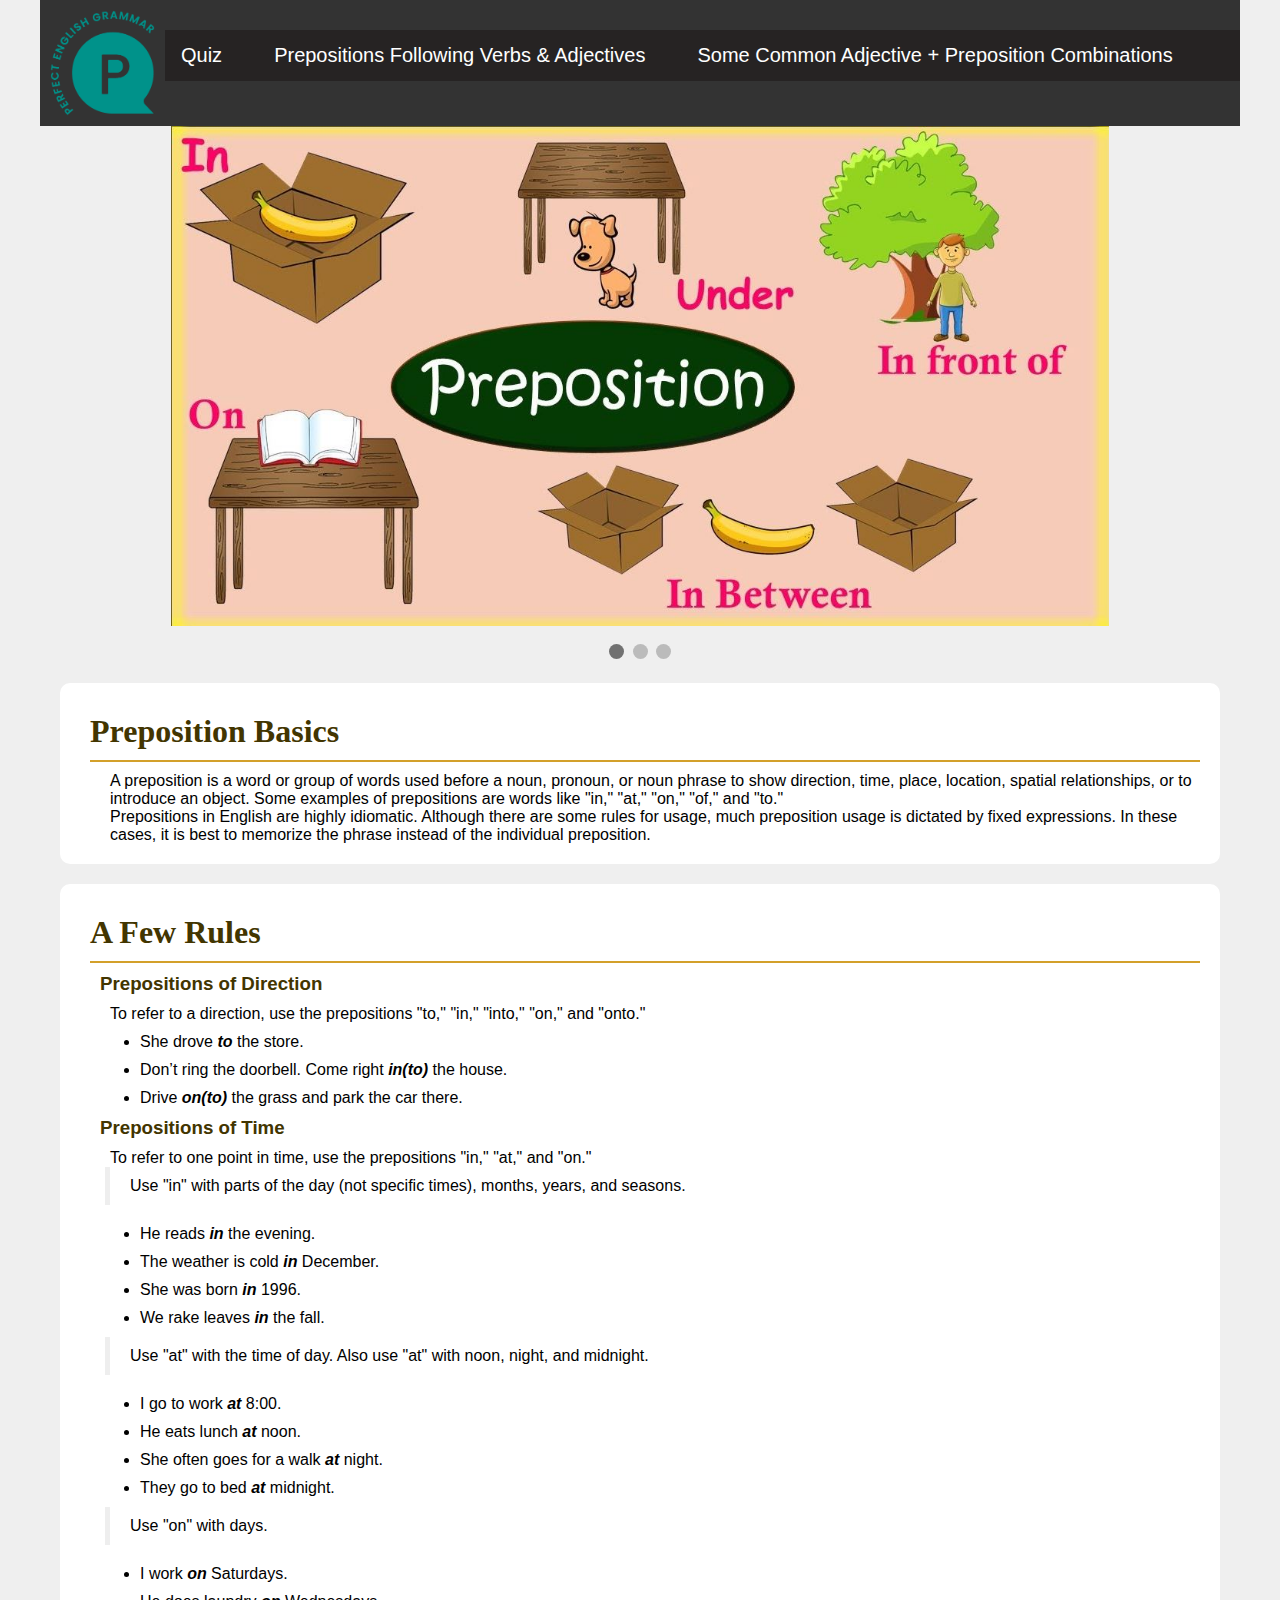
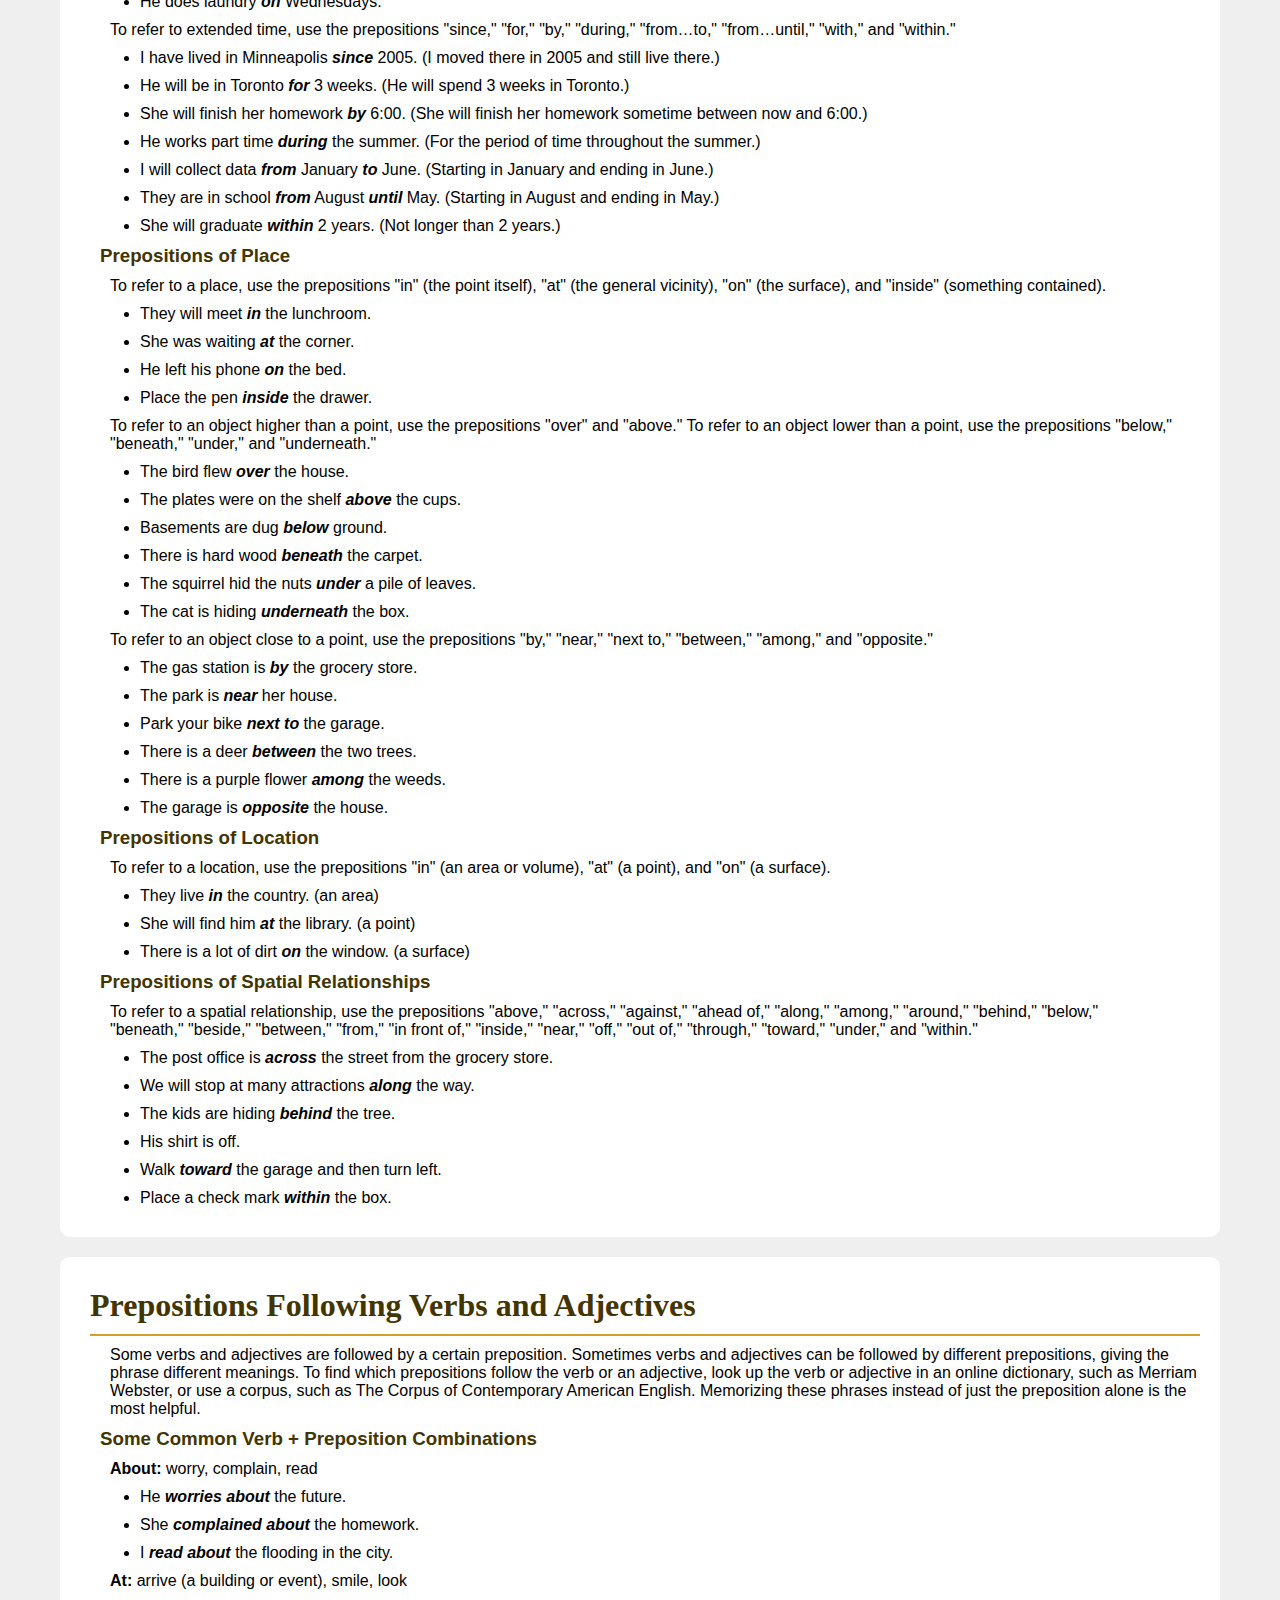
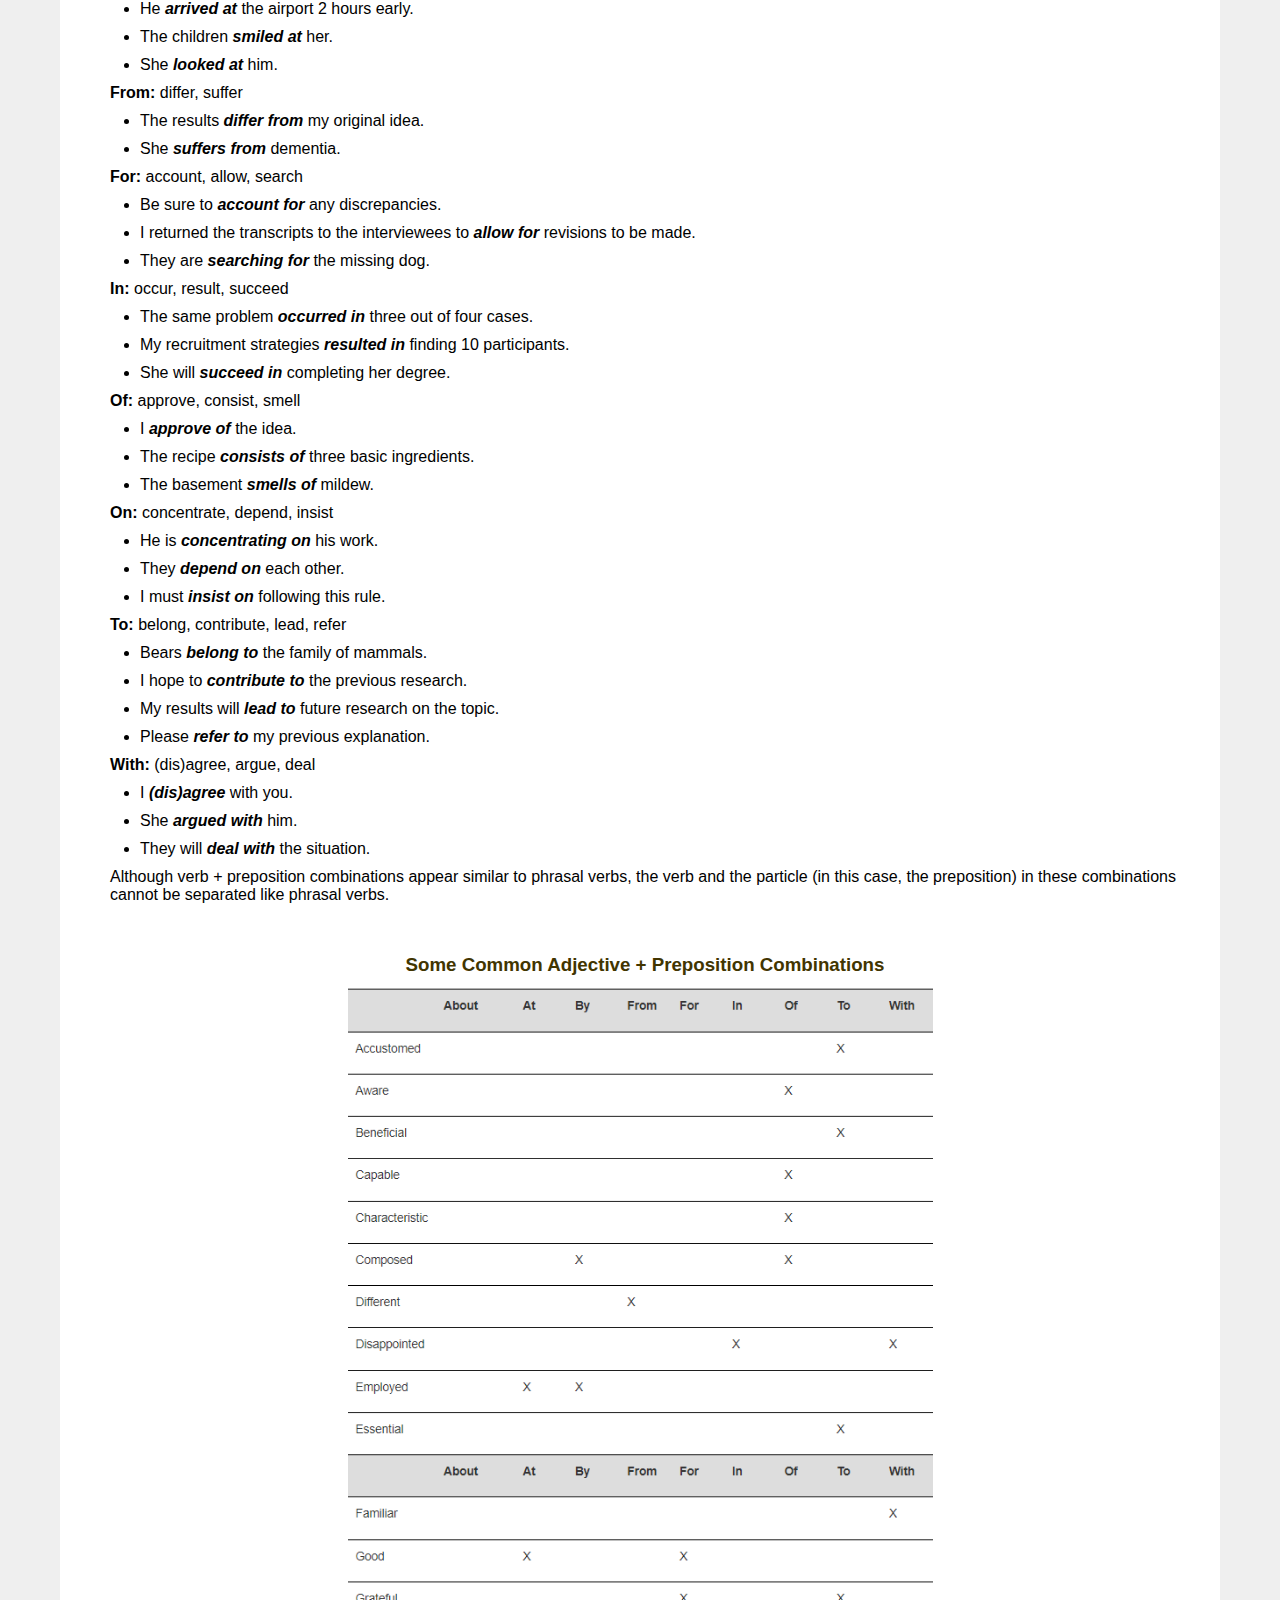
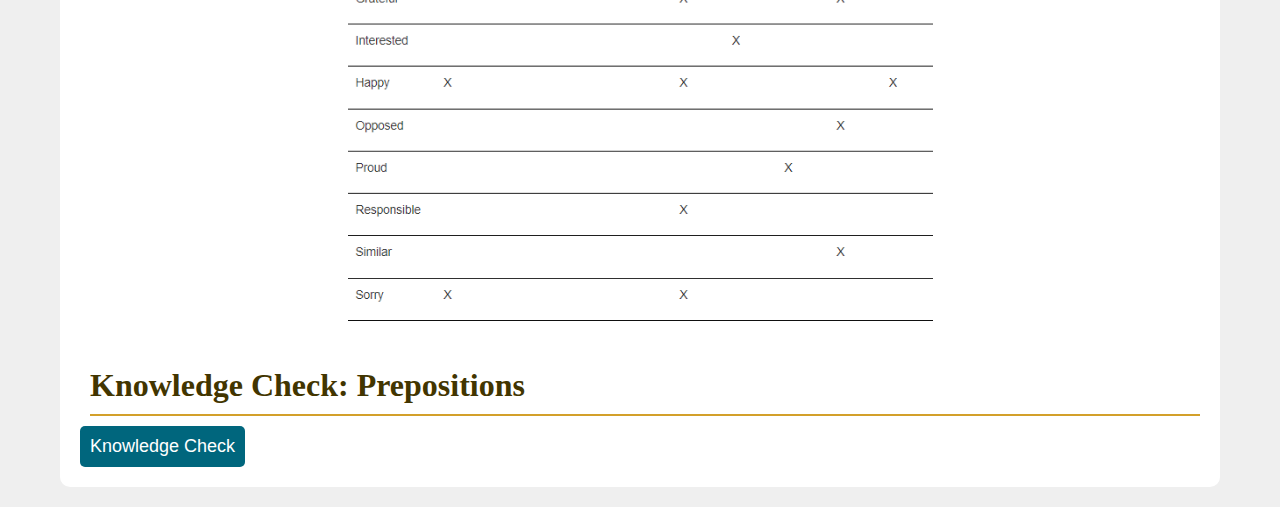
==== commit be05397d: "Update index.html" ====
--- a/index.html
+++ b/index.html
@@ -15,7 +15,7 @@
                     <li><a href="quiz.html">Quiz</a></li>
                     <li><a href="#Prepositions Following Verbs and Adjectives">Prepositions Following Verbs &
                             Adjectives</a></li>
-                    <li><a href="#Some Common Adjective + Preposition Combinations">About developer</a></li>
+                    <li><a href="#Some Common Adjective + Preposition Combinations">Some Common Adjective + Preposition Combinations</a></li>
                 </ul>
             </div>
         </div>
@@ -291,4 +291,4 @@
     </script>
 </body>
 
-</html>+</html>
--- a/css/style.css
+++ b/css/style.css
@@ -0,0 +1,241 @@
+* {
+    box-sizing: border-box;
+    padding: 0px;
+    margin: 0px;
+    scroll-behavior: smooth;
+}
+
+body {
+    font-family: Arial, sans-serif;
+    background-color: #efefef;
+}
+
+.container {
+    width: 1200px;
+    margin: auto;
+}
+
+.row {
+    width: 100%;
+    float: left;
+}
+
+.logo {
+    width: 125px;
+    float: left;
+    background: #333;
+    padding: 10px;
+    color: white
+}
+
+.menu {
+    width: 1075px;
+    float: left;
+    text-align: Center;
+    background: #262323;
+    color: white;
+    font-size: 50px;
+    margin-top: 30px;
+}
+
+.menu ul {
+    list-style-type: none;
+    margin: 0;
+    padding: 0;
+    overflow: hidden;
+    background-color: #262323;
+}
+
+.menu li {
+    float: left;
+}
+
+.menu li a {
+    display: block;
+    color: white;
+    text-align: center;
+    padding: 14px 16px;
+    text-decoration: none;
+}
+
+.menu li a:hover {
+    background-color: #111;
+}
+
+.menu a {
+    color: red;
+    text-decoration: none;
+    padding: 50px;
+    margin-right: 20px;
+}
+
+.menu a {
+    font-size: 20px
+}
+
+blockquote {
+    font-size: 1em !important;
+    margin-left: 25px !important;
+}
+
+blockquote {
+    padding: 10px 20px;
+    margin: 0 0 20px;
+    font-size: 17.5px;
+    border-left: 5px solid #eee;
+}
+
+button {
+    background-color: rgb(0 102 125);
+    border: 0px;
+    padding: 10px;
+    color: white;
+    font-size: large;
+    border-radius: 5px;
+    cursor: pointer;
+}
+
+button:hover {
+    background-color: #d4af37;
+}
+
+.entire h1 {
+    margin: 10px;
+}
+
+.entire h3 {
+    margin: 10px 10px 10px 15px;
+}
+
+.sticky {
+    position: fixed;
+    top: 0;
+    width: 1200px;
+}
+
+.entire li {
+    margin: 10px;
+}
+
+body {
+    font-family: Verdana, sans-serif;
+    margin: 0
+}
+
+.mySlides {
+    display: none
+}
+
+img {
+    vertical-align: middle;
+}
+
+.slideshow-container {
+    max-width: 1000px;
+    position: relative;
+    margin: auto;
+    z-index: -20;
+}
+
+.prev,
+.next {
+    cursor: pointer;
+    position: absolute;
+    top: 50%;
+    width: auto;
+    padding: 16px;
+    margin-top: -22px;
+    color: white;
+    font-weight: bold;
+    font-size: 18px;
+    transition: 0.6s ease;
+    border-radius: 0 3px 3px 0;
+    user-select: none;
+    background-color: rgba(0, 0, 0, 0.8);
+}
+
+.next {
+    right: 0;
+    border-radius: 3px 0 0 3px;
+}
+
+.prev:hover,
+.next:hover {
+    background-color: rgb(116, 116, 116);
+    color: black;
+}
+
+.text {
+    color: #f2f2f2;
+    font-size: 15px;
+    padding: 8px 12px;
+    position: absolute;
+    bottom: 8px;
+    width: 100%;
+    text-align: center;
+}
+
+/* Number text (1/3 etc) */
+.numbertext {
+    color: #f2f2f2;
+    font-size: 12px;
+    padding: 8px 12px;
+    position: absolute;
+    top: 0;
+}
+
+.dot {
+    cursor: pointer;
+    height: 15px;
+    width: 15px;
+    margin: 0 2px;
+    background-color: #bbb;
+    border-radius: 50%;
+    display: inline-block;
+    transition: background-color 0.6s ease;
+}
+
+.active,
+.dot:hover {
+    background-color: #717171;
+}
+
+.fade {
+    animation-name: fade;
+    animation-duration: 1.5s;
+}
+
+.entire div{
+    background-color: white;
+    padding: 20px;
+    margin: 20px;
+    border-radius: 10px;
+}
+
+.entire p{
+    margin-left: 30px;
+}
+
+.entire h3{
+    margin-left: 20px;
+    color: #423500;
+}
+
+.entire h1{
+    color: #423500;
+    font-family: "Times New Roman", Georgia, Serif;
+}
+
+.entire ul{
+    margin-left: 50px;
+}
+
+@keyframes fade {
+    from {
+        opacity: .4
+    }
+
+    to {
+        opacity: 1
+    }
+}